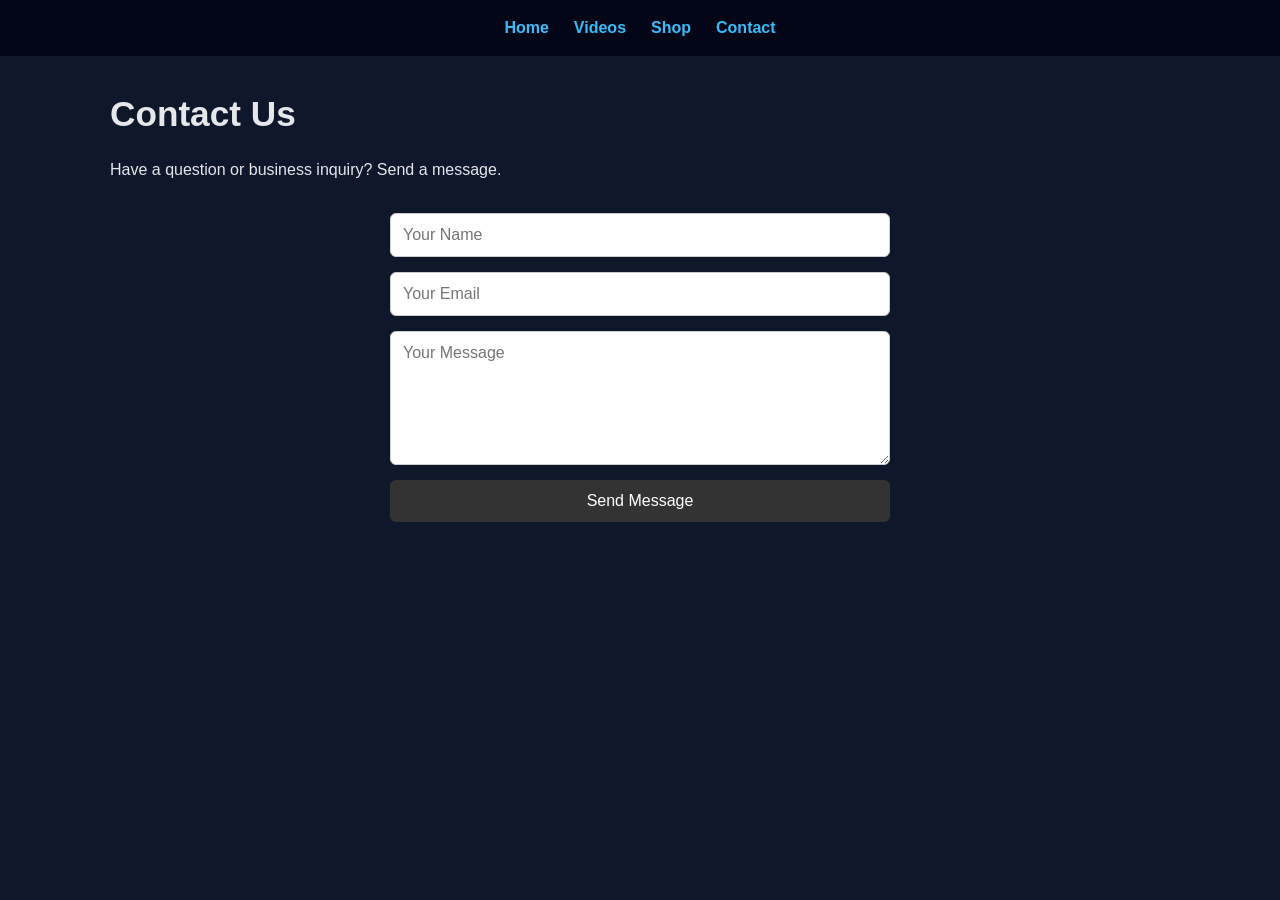
==== contact.html @ 7dd99371 "Add files via upload" ====
<!DOCTYPE html>
<html lang="en">
<head>
  <meta charset="UTF-8">
  <meta name="viewport" content="width=device-width, initial-scale=1.0">
  <title>Contact | TechCraftMStudio</title>

  <!-- CSS -->
  <link rel="stylesheet" href="style.css">
</head>

<body>

  <!-- NAVIGATION -->
  <nav>
    <a href="index.html">Home</a>
    <a href="videos.html">Videos</a>
    <a href="shop.html">Shop</a>
    <a href="contact.html">Contact</a>
  </nav>

  <!-- MAIN CONTENT -->
  <div class="container">
    <h1>Contact Us</h1>
    <p>Have a question or business inquiry? Send a message.</p>

    <form action="https://formsubmit.co/adinadh9yt@gmail.com" method="POST" class="contact-form">

      <!-- REQUIRED -->
      <input type="text" name="name" placeholder="Your Name" required>

      <input type="email" name="email" placeholder="Your Email" required>

      <textarea name="message" placeholder="Your Message" rows="6" required></textarea>

      <!-- OPTIONAL SETTINGS -->
      <input type="hidden" name="_subject" value="New message from TechCraftMStudio">
      <input type="hidden" name="_captcha" value="false">

      <button type="submit">Send Message</button>
    </form>
  </div>

</body>
</html>
---- style.css ----
/* RESET */
* {
  margin: 0;
  padding: 0;
  box-sizing: border-box;
  font-family: Arial, sans-serif;
}

/* BODY */
body {
  background-color: #0f172a;
  color: #e5e7eb;
  line-height: 1.6;
}

/* NAVBAR */
nav {
  background: #020617;
  padding: 15px 20px;
  display: flex;
  justify-content: center;
  gap: 25px;
  position: sticky;
  top: 0;
  z-index: 100;
}

nav a {
  color: #38bdf8;
  text-decoration: none;
  font-weight: bold;
}

nav a:hover {
  color: #ffffff;
}

/* MAIN CONTAINER */
.container {
  max-width: 1100px;
  margin: auto;
  padding: 30px 20px;
}

/* HEADINGS */
h1 {
  font-size: 2.2rem;
  margin-bottom: 15px;
}

h2 {
  margin: 25px 0 10px;
  color: #7dd3fc;
}

/* VIDEOS GRID */
.video-grid {
  display: grid;
  grid-template-columns: repeat(auto-fit, minmax(280px, 1fr));
  gap: 20px;
}

.video-grid iframe {
  width: 100%;
  height: 200px;
  border-radius: 10px;
}

/* SHOP GRID */
.shop-grid {
  display: grid;
  grid-template-columns: repeat(auto-fit, minmax(250px, 1fr));
  gap: 20px;
}

.product {
  background: #020617;
  padding: 15px;
  border-radius: 12px;
  text-align: center;
}

.product img {
  width: 100%;
  border-radius: 10px;
}

.product h3 {
  margin: 10px 0;
}

.product button {
  margin-top: 10px;
  padding: 10px;
  background: #38bdf8;
  border: none;
  border-radius: 6px;
  cursor: pointer;
  font-weight: bold;
}

.product button:hover {
  background: #0ea5e9;
}

/* FOOTER */
footer {
  margin-top: 40px;
  padding: 20px;
  background: #020617;
  text-align: center;
  font-size: 0.9rem;
}

/* MOBILE FIXES */
@media (max-width: 600px) {
  nav {
    flex-direction: column;
    align-items: center;
  }

  h1 {
    font-size: 1.8rem;
  }
}
.contact-form {
  max-width: 500px;
  margin: 30px auto;
  display: flex;
  flex-direction: column;
  gap: 15px;
}

.contact-form input,
.contact-form textarea {
  padding: 12px;
  font-size: 16px;
  border-radius: 6px;
  border: 1px solid #ccc;
}

.contact-form button {
  padding: 12px;
  font-size: 16px;
  background-color: #333;
  color: #fff;
  border: none;
  border-radius: 6px;
  cursor: pointer;
}

.contact-form button:hover {
  background-color: #555;
}
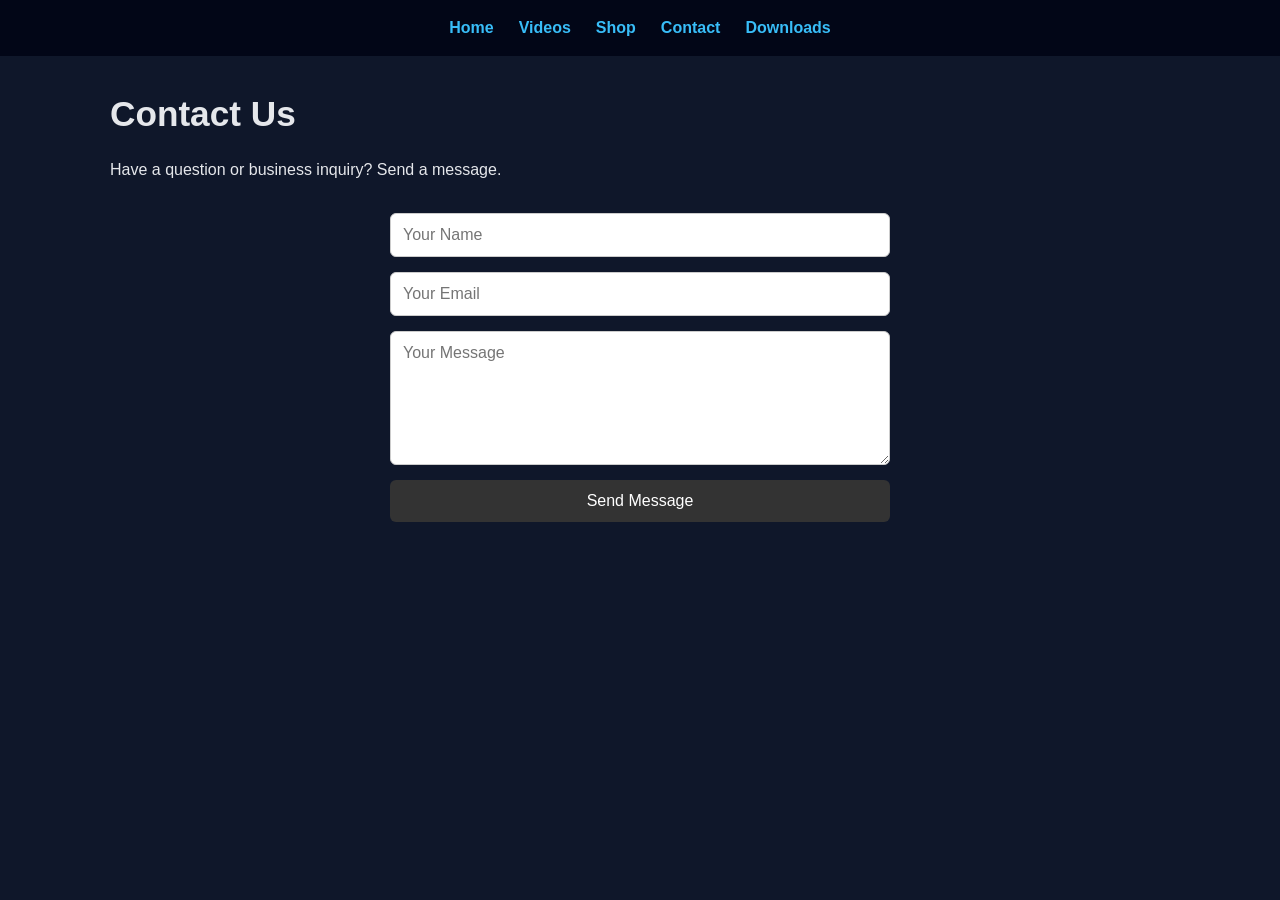
==== commit 111a9d37: "Add files via upload" ====
--- a/contact.html
+++ b/contact.html
@@ -12,12 +12,13 @@
 <body>
 
   <!-- NAVIGATION -->
-  <nav>
-    <a href="index.html">Home</a>
-    <a href="videos.html">Videos</a>
-    <a href="shop.html">Shop</a>
-    <a href="contact.html">Contact</a>
-  </nav>
+ <nav>
+  <a href="index.html">Home</a>
+  <a href="videos.html">Videos</a>
+  <a href="shop.html">Shop</a>
+  <a href="contact.html">Contact</a>
+  <a href="downloads.html">Downloads</a>
+</nav>
 
   <!-- MAIN CONTENT -->
   <div class="container">
--- a/style.css
+++ b/style.css
@@ -151,4 +151,35 @@
 
 .contact-form button:hover {
   background-color: #555;
+}
+.download-list {
+  display: flex;
+  flex-direction: column;
+  gap: 20px;
+  margin-top: 30px;
+}
+
+.download-item {
+  padding: 20px;
+  border: 1px solid #ddd;
+  border-radius: 8px;
+  background: #fafafa;
+}
+
+.download-item h3 {
+  margin-bottom: 5px;
+}
+
+.download-item a {
+  display: inline-block;
+  margin-top: 10px;
+  padding: 10px 16px;
+  background: #333;
+  color: #fff;
+  text-decoration: none;
+  border-radius: 5px;
+}
+
+.download-item a:hover {
+  background: #555;
 }
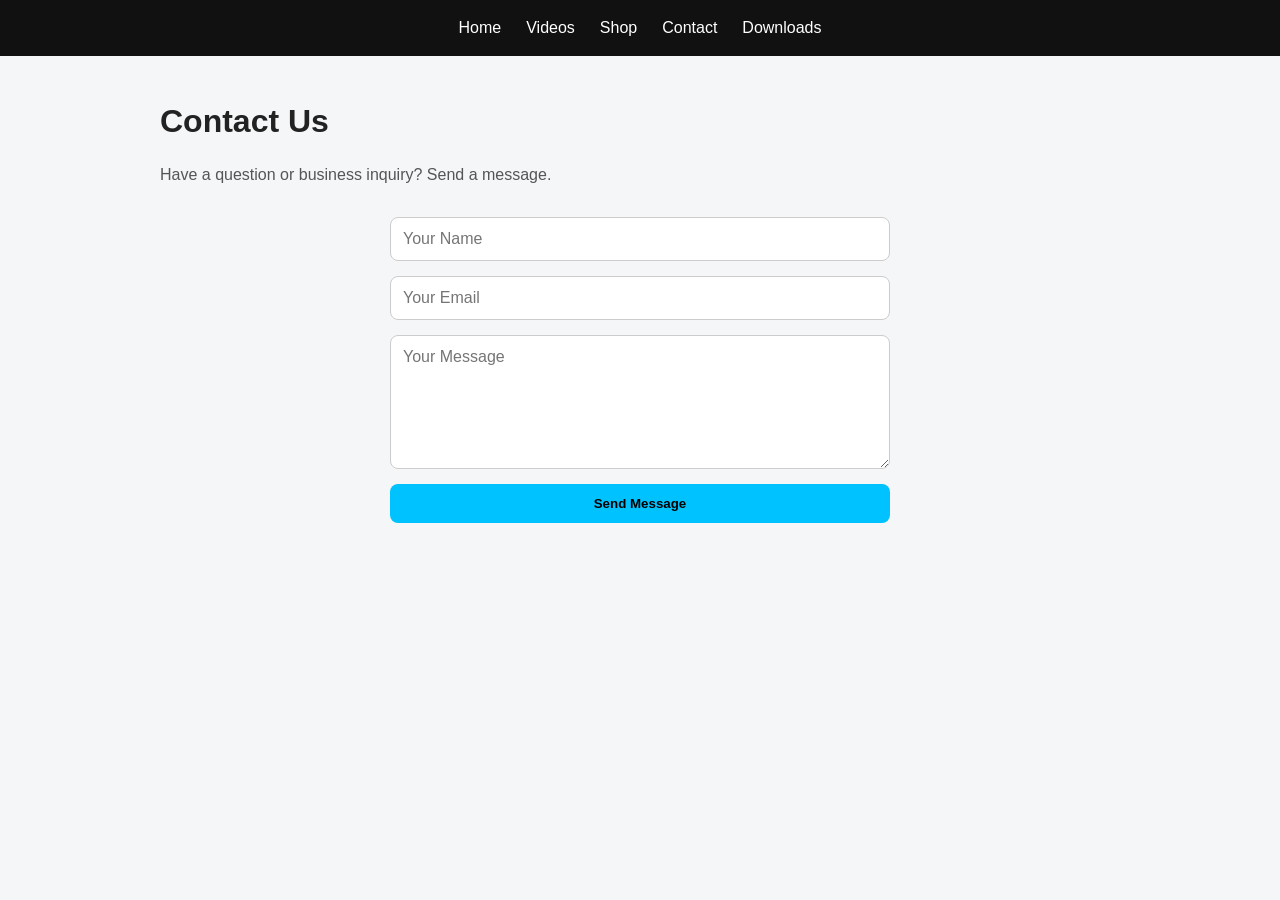
==== commit 68c58d79: "Add files via upload" ====
--- a/contact.html
+++ b/contact.html
@@ -3,10 +3,23 @@
 <head>
   <meta charset="UTF-8">
   <meta name="viewport" content="width=device-width, initial-scale=1.0">
+
   <title>Contact | TechCraftMStudio</title>
+<meta name="description" content="Contact TechCraftMStudio for business inquiries, support, or collaboration.">
+<link rel="icon" href="favicon.png">
 
   <!-- CSS -->
   <link rel="stylesheet" href="style.css">
+
+  <!-- Google Analytics -->
+  <script async src="https://www.googletagmanager.com/gtag/js?id=G-HH2VL53WD1"></script>
+  <script>
+    window.dataLayer = window.dataLayer || [];
+    function gtag(){dataLayer.push(arguments);}
+    gtag('js', new Date());
+
+    gtag('config', 'G-HH2VL53WD1');
+  </script>
 </head>
 
 <body>
--- a/style.css
+++ b/style.css
@@ -3,126 +3,131 @@
   margin: 0;
   padding: 0;
   box-sizing: border-box;
-  font-family: Arial, sans-serif;
+  font-family: Arial, Helvetica, sans-serif;
 }
 
 /* BODY */
 body {
-  background-color: #0f172a;
-  color: #e5e7eb;
+  background-color: #f4f6f8;
+  color: #222;
   line-height: 1.6;
 }
 
 /* NAVBAR */
 nav {
-  background: #020617;
+  background: #111;
   padding: 15px 20px;
   display: flex;
   justify-content: center;
   gap: 25px;
-  position: sticky;
-  top: 0;
-  z-index: 100;
 }
 
 nav a {
-  color: #38bdf8;
+  color: #fff;
   text-decoration: none;
-  font-weight: bold;
+  font-weight: 500;
+  transition: color 0.3s ease;
 }
 
 nav a:hover {
-  color: #ffffff;
+  color: #00c2ff;
 }
 
-/* MAIN CONTAINER */
+/* CONTAINER */
 .container {
-  max-width: 1100px;
-  margin: auto;
-  padding: 30px 20px;
+  max-width: 1000px;
+  margin: 40px auto;
+  padding: 0 20px;
 }
 
 /* HEADINGS */
 h1 {
-  font-size: 2.2rem;
+  font-size: 32px;
   margin-bottom: 15px;
 }
 
-h2 {
-  margin: 25px 0 10px;
-  color: #7dd3fc;
+h3 {
+  margin-bottom: 8px;
 }
 
-/* VIDEOS GRID */
+/* PARAGRAPHS */
+p {
+  margin-bottom: 15px;
+  color: #555;
+}
+
+/* VIDEO GRID */
 .video-grid {
   display: grid;
   grid-template-columns: repeat(auto-fit, minmax(280px, 1fr));
   gap: 20px;
+  margin-top: 30px;
 }
 
 .video-grid iframe {
   width: 100%;
   height: 200px;
   border-radius: 10px;
+  border: none;
 }
 
-/* SHOP GRID */
+/* SHOP */
 .shop-grid {
   display: grid;
-  grid-template-columns: repeat(auto-fit, minmax(250px, 1fr));
-  gap: 20px;
+  grid-template-columns: repeat(auto-fit, minmax(260px, 1fr));
+  gap: 25px;
+  margin-top: 30px;
 }
 
-.product {
-  background: #020617;
-  padding: 15px;
+.product-card {
+  background: #fff;
+  padding: 20px;
   border-radius: 12px;
   text-align: center;
+  transition: transform 0.3s ease, box-shadow 0.3s ease;
 }
 
-.product img {
-  width: 100%;
-  border-radius: 10px;
+.product-card:hover {
+  transform: translateY(-5px);
+  box-shadow: 0 12px 25px rgba(0,0,0,0.12);
 }
 
-.product h3 {
+.product-card img {
+  width: 100%;
+  height: 180px;
+  object-fit: cover;
+  border-radius: 10px;
+  margin-bottom: 10px;
+}
+
+.price {
+  display: block;
+  font-size: 18px;
+  font-weight: bold;
   margin: 10px 0;
 }
 
-.product button {
-  margin-top: 10px;
-  padding: 10px;
-  background: #38bdf8;
+/* BUTTONS */
+button,
+.download-item a,
+.contact-form button {
+  background: #00c2ff;
+  color: #000;
   border: none;
-  border-radius: 6px;
+  padding: 12px 18px;
+  border-radius: 8px;
   cursor: pointer;
   font-weight: bold;
+  transition: background 0.3s ease;
 }
 
-.product button:hover {
-  background: #0ea5e9;
+button:hover,
+.download-item a:hover,
+.contact-form button:hover {
+  background: #0099cc;
 }
 
-/* FOOTER */
-footer {
-  margin-top: 40px;
-  padding: 20px;
-  background: #020617;
-  text-align: center;
-  font-size: 0.9rem;
-}
-
-/* MOBILE FIXES */
-@media (max-width: 600px) {
-  nav {
-    flex-direction: column;
-    align-items: center;
-  }
-
-  h1 {
-    font-size: 1.8rem;
-  }
-}
+/* CONTACT FORM */
 .contact-form {
   max-width: 500px;
   margin: 30px auto;
@@ -134,24 +139,12 @@
 .contact-form input,
 .contact-form textarea {
   padding: 12px;
+  border-radius: 8px;
+  border: 1px solid #ccc;
   font-size: 16px;
-  border-radius: 6px;
-  border: 1px solid #ccc;
 }
 
-.contact-form button {
-  padding: 12px;
-  font-size: 16px;
-  background-color: #333;
-  color: #fff;
-  border: none;
-  border-radius: 6px;
-  cursor: pointer;
-}
-
-.contact-form button:hover {
-  background-color: #555;
-}
+/* DOWNLOADS */
 .download-list {
   display: flex;
   flex-direction: column;
@@ -160,26 +153,29 @@
 }
 
 .download-item {
+  background: #fff;
   padding: 20px;
-  border: 1px solid #ddd;
-  border-radius: 8px;
-  background: #fafafa;
+  border-radius: 12px;
+  transition: box-shadow 0.3s ease;
 }
 
-.download-item h3 {
-  margin-bottom: 5px;
+.download-item:hover {
+  box-shadow: 0 10px 20px rgba(0,0,0,0.1);
 }
 
-.download-item a {
-  display: inline-block;
-  margin-top: 10px;
-  padding: 10px 16px;
-  background: #333;
-  color: #fff;
-  text-decoration: none;
-  border-radius: 5px;
+/* MOBILE */
+@media (max-width: 600px) {
+  nav {
+    flex-wrap: wrap;
+    gap: 15px;
+  }
+
+  h1 {
+    font-size: 26px;
+  }
 }
-
-.download-item a:hover {
-  background: #555;
+.youtube-subscribe iframe {
+  width: 200px;
+  height: 50px;
+  border: none;
 }
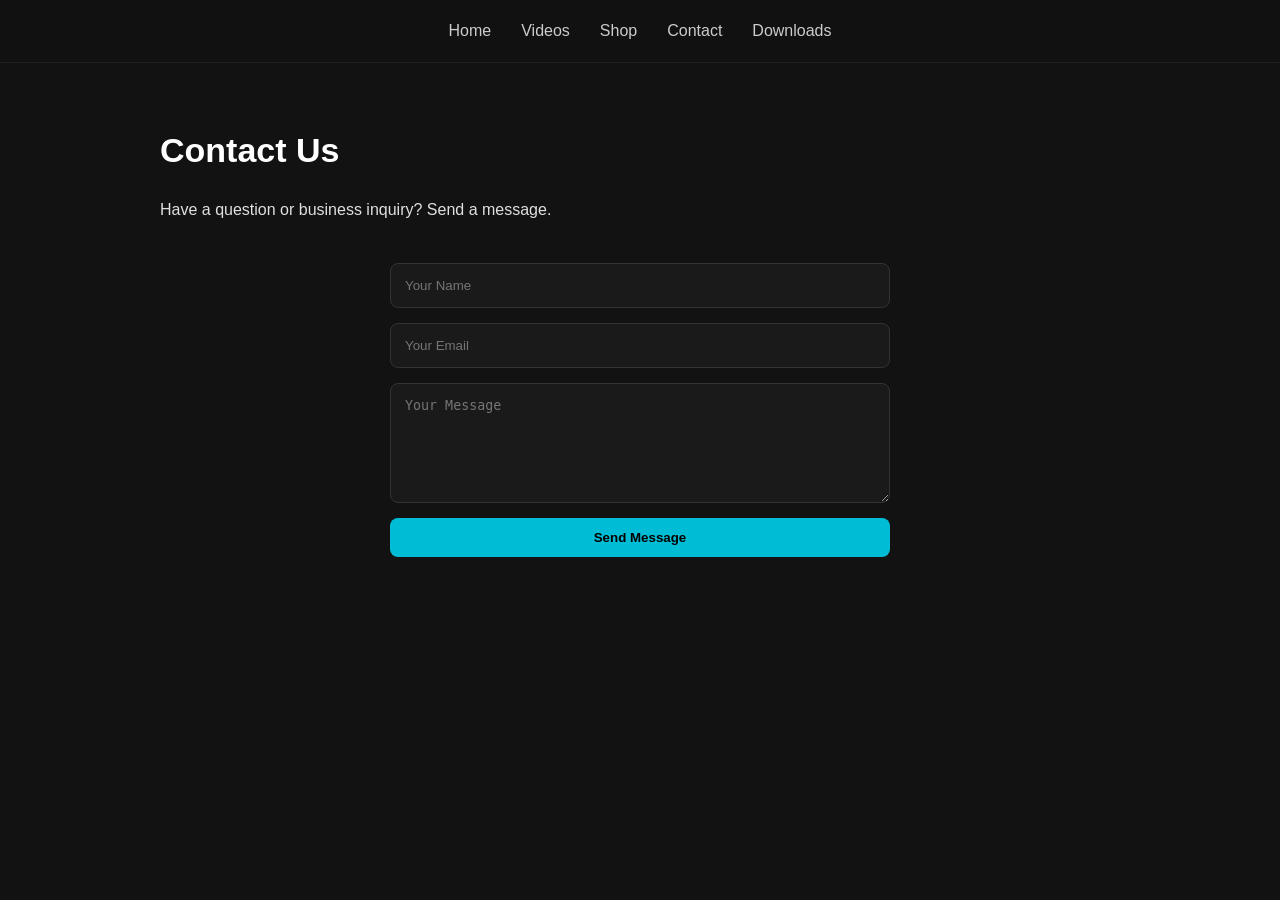
==== commit 88ef69a8: "Add files via upload" ====
--- a/contact.html
+++ b/contact.html
@@ -54,6 +54,28 @@
       <button type="submit">Send Message</button>
     </form>
   </div>
+<script>
+  // Fade in when page loads
+  window.addEventListener("load", function () {
+    document.body.classList.add("page-loaded");
+  });
 
+  // Fade out when clicking navigation links
+  document.querySelectorAll("nav a").forEach(link => {
+    link.addEventListener("click", function (e) {
+      const target = this.getAttribute("href");
+
+      if (target.includes(".html")) {
+        e.preventDefault();
+        document.body.classList.remove("page-loaded");
+        document.body.classList.add("fade-out");
+
+        setTimeout(() => {
+          window.location.href = target;
+        }, 300);
+      }
+    });
+  });
+</script>
 </body>
 </html>
--- a/style.css
+++ b/style.css
@@ -1,77 +1,136 @@
-/* RESET */
+/* ===============================
+   GLOBAL RESET
+================================ */
+
 * {
   margin: 0;
   padding: 0;
   box-sizing: border-box;
+}
+
+body {
+  background: #121212;
+  color: #eaeaea;
   font-family: Arial, Helvetica, sans-serif;
-}
-
-/* BODY */
-body {
-  background-color: #f4f6f8;
-  color: #222;
   line-height: 1.6;
 }
 
-/* NAVBAR */
+/* ===============================
+   NAVIGATION
+================================ */
+
 nav {
   background: #111;
-  padding: 15px 20px;
+  padding: 18px 20px;
   display: flex;
   justify-content: center;
-  gap: 25px;
+  gap: 30px;
+  border-bottom: 1px solid #1f1f1f;
 }
 
 nav a {
-  color: #fff;
+  color: #ccc;
   text-decoration: none;
   font-weight: 500;
-  transition: color 0.3s ease;
+  transition: 0.3s;
 }
 
 nav a:hover {
-  color: #00c2ff;
-}
-
-/* CONTAINER */
+  color: #00bcd4;
+}
+
+/* ===============================
+   CONTAINER
+================================ */
+
 .container {
   max-width: 1000px;
-  margin: 40px auto;
+  margin: 60px auto;
   padding: 0 20px;
 }
 
-/* HEADINGS */
+/* ===============================
+   TEXT SYSTEM
+================================ */
+
 h1 {
-  font-size: 32px;
+  font-size: 34px;
+  margin-bottom: 20px;
+  color: #ffffff;
+}
+
+h2 {
+  font-size: 26px;
   margin-bottom: 15px;
+  color: #ffffff;
 }
 
 h3 {
-  margin-bottom: 8px;
-}
-
-/* PARAGRAPHS */
+  margin-bottom: 10px;
+  color: #ffffff;
+}
+
 p {
   margin-bottom: 15px;
-  color: #555;
-}
-
-/* VIDEO GRID */
+  color: #e0e0e0;
+}
+
+small {
+  color: #bdbdbd;
+}
+
+/* ===============================
+   VIDEO GRID
+================================ */
+
 .video-grid {
   display: grid;
   grid-template-columns: repeat(auto-fit, minmax(280px, 1fr));
-  gap: 20px;
+  gap: 25px;
   margin-top: 30px;
 }
 
 .video-grid iframe {
   width: 100%;
-  height: 200px;
-  border-radius: 10px;
+  height: 220px;
+  border-radius: 12px;
   border: none;
-}
-
-/* SHOP */
+  transition: 0.3s;
+}
+
+.video-grid iframe:hover {
+  transform: scale(1.03);
+}
+
+/* ===============================
+   DOWNLOAD SECTION
+================================ */
+
+.download-list {
+  display: flex;
+  flex-direction: column;
+  gap: 25px;
+  margin-top: 30px;
+}
+
+.download-item {
+  background: #1a1a1a;
+  padding: 25px;
+  border-radius: 14px;
+  border: 1px solid #222;
+  transition: 0.3s;
+}
+
+.download-item:hover {
+  transform: translateY(-5px);
+  box-shadow: 0 10px 25px rgba(0, 188, 212, 0.15);
+  border-color: #00bcd4;
+}
+
+/* ===============================
+   SHOP (IN PROGRESS)
+================================ */
+
 .shop-grid {
   display: grid;
   grid-template-columns: repeat(auto-fit, minmax(260px, 1fr));
@@ -80,16 +139,17 @@
 }
 
 .product-card {
-  background: #fff;
+  background: #1a1a1a;
   padding: 20px;
-  border-radius: 12px;
+  border-radius: 14px;
   text-align: center;
-  transition: transform 0.3s ease, box-shadow 0.3s ease;
+  border: 1px solid #222;
+  transition: 0.3s;
 }
 
 .product-card:hover {
   transform: translateY(-5px);
-  box-shadow: 0 12px 25px rgba(0,0,0,0.12);
+  box-shadow: 0 10px 25px rgba(0, 188, 212, 0.15);
 }
 
 .product-card img {
@@ -97,7 +157,7 @@
   height: 180px;
   object-fit: cover;
   border-radius: 10px;
-  margin-bottom: 10px;
+  margin-bottom: 15px;
 }
 
 .price {
@@ -107,30 +167,39 @@
   margin: 10px 0;
 }
 
-/* BUTTONS */
+/* ===============================
+   BUTTON SYSTEM
+================================ */
+
 button,
 .download-item a,
-.contact-form button {
-  background: #00c2ff;
+.download-btn {
+  background: #00bcd4;
   color: #000;
+  padding: 12px 18px;
   border: none;
-  padding: 12px 18px;
   border-radius: 8px;
   cursor: pointer;
   font-weight: bold;
-  transition: background 0.3s ease;
+  transition: 0.3s;
+  text-decoration: none;
+  display: inline-block;
 }
 
 button:hover,
 .download-item a:hover,
-.contact-form button:hover {
-  background: #0099cc;
-}
-
-/* CONTACT FORM */
+.download-btn:hover {
+  background: #26c6da;
+  transform: translateY(-2px);
+}
+
+/* ===============================
+   CONTACT FORM
+================================ */
+
 .contact-form {
   max-width: 500px;
-  margin: 30px auto;
+  margin: 40px auto;
   display: flex;
   flex-direction: column;
   gap: 15px;
@@ -138,32 +207,17 @@
 
 .contact-form input,
 .contact-form textarea {
-  padding: 12px;
+  padding: 14px;
   border-radius: 8px;
-  border: 1px solid #ccc;
-  font-size: 16px;
-}
-
-/* DOWNLOADS */
-.download-list {
-  display: flex;
-  flex-direction: column;
-  gap: 20px;
-  margin-top: 30px;
-}
-
-.download-item {
-  background: #fff;
-  padding: 20px;
-  border-radius: 12px;
-  transition: box-shadow 0.3s ease;
-}
-
-.download-item:hover {
-  box-shadow: 0 10px 20px rgba(0,0,0,0.1);
-}
-
-/* MOBILE */
+  border: 1px solid #333;
+  background: #1a1a1a;
+  color: white;
+}
+
+/* ===============================
+   MOBILE
+================================ */
+
 @media (max-width: 600px) {
   nav {
     flex-wrap: wrap;
@@ -174,8 +228,126 @@
     font-size: 26px;
   }
 }
-.youtube-subscribe iframe {
-  width: 200px;
-  height: 50px;
-  border: none;
+/* ===============================
+   SCROLL REVEAL ANIMATION
+================================ */
+
+.reveal {
+  opacity: 0;
+  transform: translateY(60px);
+  transition: all 0.8s ease;
+}
+
+.reveal.active {
+  opacity: 1;
+  transform: translateY(0);
+}
+/* ===============================
+   SECTION DIVIDERS
+================================ */
+
+.section-dark {
+  background: #121212;
+  padding: 80px 0;
+}
+
+.section-light {
+  background: #161616;
+  padding: 80px 0;
+}
+/* ===============================
+   PRELOADER
+================================ */
+
+#preloader {
+  position: fixed;
+  width: 100%;
+  height: 100%;
+  background: #0f0f0f;
+  display: flex;
+  justify-content: center;
+  align-items: center;
+  z-index: 9999;
+  overflow: hidden;
+  transition: transform 1s ease, opacity 1s ease;
+}
+
+.loader-content {
+  text-align: center;
+}
+
+.loader-logo {
+  color: white;
+  margin-top: 20px;
+  font-size: 28px;
+  letter-spacing: 2px;
+  animation: fadeInLogo 1.5s ease forwards;
+}
+
+/* Animated Blocks */
+
+.blocks {
+  display: flex;
+  gap: 10px;
+  justify-content: center;
+}
+
+.blocks span {
+  width: 20px;
+  height: 20px;
+  background: #00bcd4;
+  animation: blockMove 1.2s infinite alternate;
+}
+
+.blocks span:nth-child(2) {
+  animation-delay: 0.2s;
+}
+.blocks span:nth-child(3) {
+  animation-delay: 0.4s;
+}
+.blocks span:nth-child(4) {
+  animation-delay: 0.6s;
+}
+
+@keyframes blockMove {
+  from {
+    transform: translateY(0px);
+  }
+  to {
+    transform: translateY(-20px);
+  }
+}
+
+@keyframes fadeInLogo {
+  from {
+    opacity: 0;
+    transform: translateY(10px);
+  }
+  to {
+    opacity: 1;
+    transform: translateY(0);
+  }
+}
+
+/* Hide animation */
+
+.preloader-hide {
+  transform: translateY(-100%);
+  opacity: 0;
+}
+/* ===============================
+   PAGE TRANSITION
+================================ */
+
+body {
+  opacity: 0;
+  transition: opacity 0.4s ease;
+}
+
+body.page-loaded {
+  opacity: 1;
+}
+
+.fade-out {
+  opacity: 0 !important;
 }
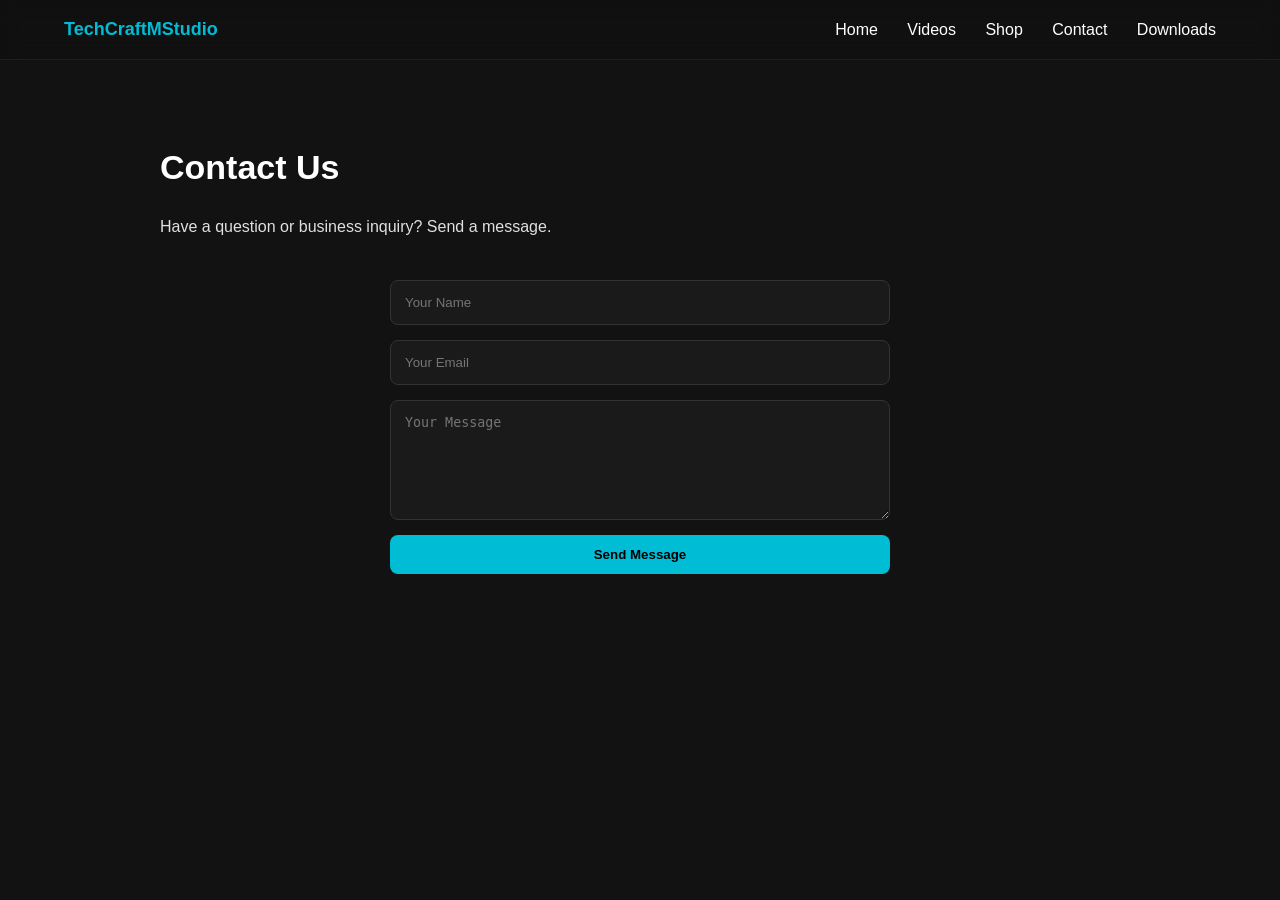
==== commit 375f136c: "Add files via upload" ====
--- a/contact.html
+++ b/contact.html
@@ -25,13 +25,20 @@
 <body>
 
   <!-- NAVIGATION -->
- <nav>
-  <a href="index.html">Home</a>
-  <a href="videos.html">Videos</a>
-  <a href="shop.html">Shop</a>
-  <a href="contact.html">Contact</a>
-  <a href="downloads.html">Downloads</a>
+<nav id="navbar">
+  <div class="nav-inner">
+    <div class="logo">TechCraftMStudio</div>
+    <div class="nav-links">
+      <a href="index.html">Home</a>
+      <a href="videos.html">Videos</a>
+      <a href="shop.html">Shop</a>
+      <a href="contact.html">Contact</a>
+      <a href="downloads.html">Downloads</a>
+    </div>
+  </div>
 </nav>
+
+<div id="scroll-progress"></div>
 
   <!-- MAIN CONTENT -->
   <div class="container">
--- a/style.css
+++ b/style.css
@@ -234,8 +234,9 @@
 
 .reveal {
   opacity: 0;
-  transform: translateY(60px);
-  transition: all 0.8s ease;
+  transform: translateY(80px);
+  transition: opacity 0.8s ease, transform 0.8s ease;
+  will-change: opacity, transform;
 }
 
 .reveal.active {
@@ -350,4 +351,84 @@
 
 .fade-out {
   opacity: 0 !important;
+}
+/* ===============================
+   GLASS NAVIGATION
+================================ */
+
+#navbar {
+  position: fixed;
+  width: 100%;
+  top: 0;
+  left: 0;
+  padding: 15px 0;
+  background: rgba(15, 15, 15, 0.6);
+  backdrop-filter: blur(10px);
+  z-index: 1000;
+  transition: all 0.3s ease;
+}
+
+.nav-inner {
+  width: 90%;
+  max-width: 1200px;
+  margin: auto;
+  display: flex;
+  justify-content: space-between;
+  align-items: center;
+}
+
+.logo {
+  font-weight: bold;
+  font-size: 18px;
+  color: #00bcd4;
+}
+
+.nav-links a {
+  margin-left: 25px;
+  text-decoration: none;
+  color: #ffffff;
+  position: relative;
+  transition: 0.3s;
+}
+
+.nav-links a::after {
+  content: "";
+  position: absolute;
+  width: 0%;
+  height: 2px;
+  bottom: -4px;
+  left: 0;
+  background: #00bcd4;
+  transition: 0.3s;
+}
+
+.nav-links a:hover::after {
+  width: 100%;
+}
+
+.nav-links a:hover {
+  color: #00bcd4;
+}
+
+/* Nav shadow when scrolling */
+.nav-scrolled {
+  background: rgba(15, 15, 15, 0.9);
+  box-shadow: 0 5px 20px rgba(0,0,0,0.4);
+}
+
+/* ===============================
+   SCROLL PROGRESS BAR
+================================ */
+
+#scroll-progress {
+  position: fixed;
+  top: 0;
+  left: 0;
+  height: 3px;
+  width: 0%;
+  background: #00bcd4;
+  z-index: 2000;
+}
+body {
+  padding-top: 80px;
 }
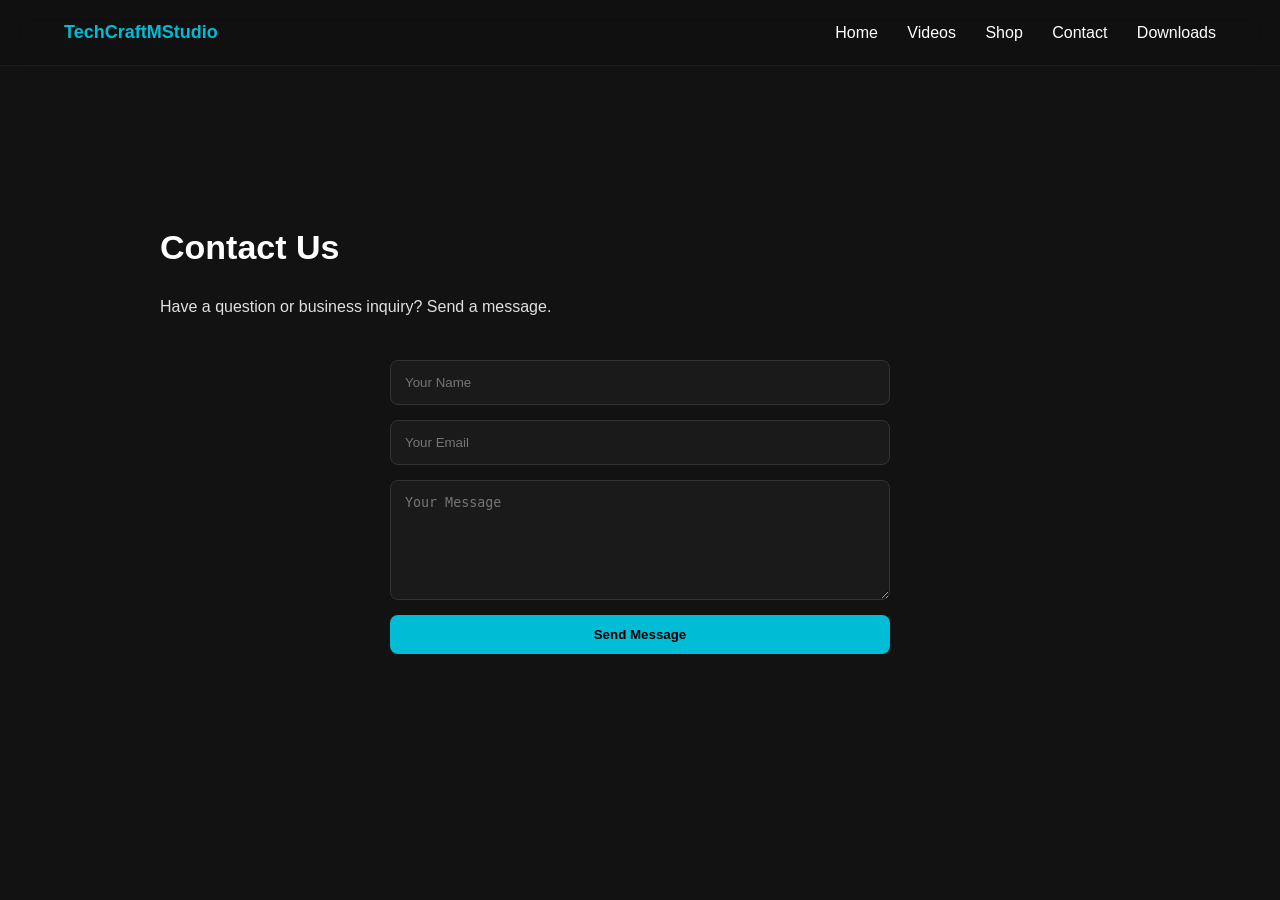
==== commit 239f7d51: "Add files via upload" ====
--- a/contact.html
+++ b/contact.html
@@ -5,8 +5,8 @@
   <meta name="viewport" content="width=device-width, initial-scale=1.0">
 
   <title>Contact | TechCraftMStudio</title>
-<meta name="description" content="Contact TechCraftMStudio for business inquiries, support, or collaboration.">
-<link rel="icon" href="favicon.png">
+  <meta name="description" content="Contact TechCraftMStudio for business inquiries, support, or collaboration.">
+  <link rel="icon" href="favicon.png">
 
   <!-- CSS -->
   <link rel="stylesheet" href="style.css">
@@ -17,7 +17,6 @@
     window.dataLayer = window.dataLayer || [];
     function gtag(){dataLayer.push(arguments);}
     gtag('js', new Date());
-
     gtag('config', 'G-HH2VL53WD1');
   </script>
 </head>
@@ -25,64 +24,110 @@
 <body>
 
   <!-- NAVIGATION -->
-<nav id="navbar">
-  <div class="nav-inner">
-    <div class="logo">TechCraftMStudio</div>
-    <div class="nav-links">
-      <a href="index.html">Home</a>
-      <a href="videos.html">Videos</a>
-      <a href="shop.html">Shop</a>
-      <a href="contact.html">Contact</a>
-      <a href="downloads.html">Downloads</a>
+  <nav id="navbar">
+    <div class="nav-inner">
+      <div class="logo">TechCraftMStudio</div>
+      <div class="nav-links">
+        <a href="index.html">Home</a>
+        <a href="videos.html">Videos</a>
+        <a href="shop.html">Shop</a>
+        <a href="contact.html">Contact</a>
+        <a href="downloads.html">Downloads</a>
+      </div>
     </div>
-  </div>
-</nav>
+  </nav>
 
-<div id="scroll-progress"></div>
+  <div id="scroll-progress"></div>
 
   <!-- MAIN CONTENT -->
-  <div class="container">
-    <h1>Contact Us</h1>
-    <p>Have a question or business inquiry? Send a message.</p>
+  <section class="section-dark">
+    <div class="container reveal">
+      <h1>Contact Us</h1>
+      <p>Have a question or business inquiry? Send a message.</p>
 
-    <form action="https://formsubmit.co/adinadh9yt@gmail.com" method="POST" class="contact-form">
+      <form action="https://formsubmit.co/adinadh9yt@gmail.com" method="POST" class="contact-form">
 
-      <!-- REQUIRED -->
-      <input type="text" name="name" placeholder="Your Name" required>
+        <input type="text" name="name" placeholder="Your Name" required>
+        <input type="email" name="email" placeholder="Your Email" required>
+        <textarea name="message" placeholder="Your Message" rows="6" required></textarea>
 
-      <input type="email" name="email" placeholder="Your Email" required>
+        <input type="hidden" name="_subject" value="New message from TechCraftMStudio">
+        <input type="hidden" name="_captcha" value="false">
 
-      <textarea name="message" placeholder="Your Message" rows="6" required></textarea>
+        <button type="submit">Send Message</button>
+      </form>
+    </div>
+  </section>
 
-      <!-- OPTIONAL SETTINGS -->
-      <input type="hidden" name="_subject" value="New message from TechCraftMStudio">
-      <input type="hidden" name="_captcha" value="false">
+  <!-- SCRIPTS -->
+  <script>
+    window.addEventListener("DOMContentLoaded", function () {
 
-      <button type="submit">Send Message</button>
-    </form>
-  </div>
-<script>
-  // Fade in when page loads
-  window.addEventListener("load", function () {
-    document.body.classList.add("page-loaded");
-  });
+      /* =========================
+         PAGE FADE IN
+      ========================== */
+      document.body.classList.add("page-loaded");
 
-  // Fade out when clicking navigation links
-  document.querySelectorAll("nav a").forEach(link => {
-    link.addEventListener("click", function (e) {
-      const target = this.getAttribute("href");
+      /* =========================
+         SAFE NAV TRANSITION
+      ========================== */
+      document.querySelectorAll(".nav-links a").forEach(link => {
+        link.addEventListener("click", function (e) {
+          const target = this.getAttribute("href");
 
-      if (target.includes(".html")) {
-        e.preventDefault();
-        document.body.classList.remove("page-loaded");
-        document.body.classList.add("fade-out");
+          if (target && target.includes(".html")) {
+            e.preventDefault();
+            document.body.classList.remove("page-loaded");
 
-        setTimeout(() => {
-          window.location.href = target;
-        }, 300);
+            setTimeout(() => {
+              window.location.href = target;
+            }, 250);
+          }
+        });
+      });
+
+      /* =========================
+         SCROLL PROGRESS + NAV EFFECT
+      ========================== */
+      const navbar = document.getElementById("navbar");
+      const progressBar = document.getElementById("scroll-progress");
+
+      window.addEventListener("scroll", function () {
+
+        if (window.scrollY > 50) {
+          navbar.classList.add("nav-scrolled");
+        } else {
+          navbar.classList.remove("nav-scrolled");
+        }
+
+        let scrollTop = document.documentElement.scrollTop;
+        let scrollHeight = document.documentElement.scrollHeight - document.documentElement.clientHeight;
+        let progress = (scrollTop / scrollHeight) * 100;
+        progressBar.style.width = progress + "%";
+      });
+
+      /* =========================
+         SCROLL REVEAL
+      ========================== */
+      function revealElements() {
+        const reveals = document.querySelectorAll('.reveal');
+
+        reveals.forEach((element) => {
+          const windowHeight = window.innerHeight;
+          const elementTop = element.getBoundingClientRect().top;
+          const revealPoint = 100;
+
+          if (elementTop < windowHeight - revealPoint) {
+            element.classList.add("active");
+          }
+        });
       }
+
+      revealElements();
+      window.addEventListener("scroll", revealElements);
+
     });
-  });
-</script>
+  </script>
+
 </body>
 </html>
--- a/style.css
+++ b/style.css
@@ -6,6 +6,10 @@
   margin: 0;
   padding: 0;
   box-sizing: border-box;
+}
+
+html {
+  scroll-behavior: smooth;
 }
 
 body {
@@ -13,30 +17,101 @@
   color: #eaeaea;
   font-family: Arial, Helvetica, sans-serif;
   line-height: 1.6;
-}
-
-/* ===============================
-   NAVIGATION
-================================ */
-
-nav {
-  background: #111;
-  padding: 18px 20px;
-  display: flex;
-  justify-content: center;
-  gap: 30px;
-  border-bottom: 1px solid #1f1f1f;
-}
-
-nav a {
-  color: #ccc;
+
+  /* Page transition */
+  opacity: 0;
+  transition: opacity 0.4s ease;
+
+  /* Space for fixed navbar */
+  padding-top: 80px;
+}
+
+body.page-loaded {
+  opacity: 1;
+}
+
+.fade-out {
+  opacity: 0 !important;
+}
+
+/* ===============================
+   GLASS NAVIGATION
+================================ */
+
+#navbar {
+  position: fixed;
+  width: 100%;
+  top: 0;
+  left: 0;
+  padding: 18px 0;
+  background: rgba(15, 15, 15, 0.6);
+  backdrop-filter: blur(12px);
+  z-index: 1000;
+  transition: all 0.3s ease;
+  border-bottom: 1px solid rgba(255,255,255,0.05);
+}
+
+.nav-inner {
+  width: 90%;
+  max-width: 1200px;
+  margin: auto;
+  display: flex;
+  justify-content: space-between;
+  align-items: center;
+}
+
+.logo {
+  font-weight: bold;
+  font-size: 18px;
+  color: #00bcd4;
+}
+
+.nav-links a {
+  margin-left: 25px;
   text-decoration: none;
+  color: #ffffff;
   font-weight: 500;
-  transition: 0.3s;
-}
-
-nav a:hover {
+  position: relative;
+  transition: 0.3s;
+}
+
+.nav-links a::after {
+  content: "";
+  position: absolute;
+  width: 0%;
+  height: 2px;
+  bottom: -5px;
+  left: 0;
+  background: #00bcd4;
+  transition: 0.3s ease;
+}
+
+.nav-links a:hover {
   color: #00bcd4;
+}
+
+.nav-links a:hover::after {
+  width: 100%;
+}
+
+.nav-scrolled {
+  background: rgba(15, 15, 15, 0.9);
+  box-shadow: 0 5px 20px rgba(0,0,0,0.4);
+}
+
+/* ===============================
+   SCROLL PROGRESS BAR
+================================ */
+
+#scroll-progress {
+  position: fixed;
+  top: 0;
+  left: 0;
+  height: 3px;
+  width: 0%;
+  background: #00bcd4;
+  z-index: 1;
+  pointer-events: none;
 }
 
 /* ===============================
@@ -77,6 +152,59 @@
 
 small {
   color: #bdbdbd;
+}
+
+/* ===============================
+   HERO SECTION
+================================ */
+
+.hero {
+  height: 100vh;
+  display: flex;
+  justify-content: center;
+  align-items: center;
+  text-align: center;
+  background: radial-gradient(circle at top, #1f1f1f 0%, #121212 60%);
+}
+
+.hero-content h1 {
+  font-size: 48px;
+  margin-bottom: 20px;
+}
+
+.hero-content p {
+  font-size: 18px;
+  margin-bottom: 30px;
+  color: #9adfe8;
+}
+
+/* ===============================
+   SECTION DIVIDERS
+================================ */
+
+.section-dark {
+  background: #121212;
+  padding: 80px 0;
+}
+
+.section-light {
+  background: #161616;
+  padding: 80px 0;
+}
+
+/* ===============================
+   SCROLL REVEAL
+================================ */
+
+.reveal {
+  opacity: 0;
+  transform: translateY(80px);
+  transition: opacity 0.8s ease, transform 0.8s ease;
+}
+
+.reveal.active {
+  opacity: 1;
+  transform: translateY(0);
 }
 
 /* ===============================
@@ -128,7 +256,7 @@
 }
 
 /* ===============================
-   SHOP (IN PROGRESS)
+   SHOP GRID
 ================================ */
 
 .shop-grid {
@@ -215,220 +343,44 @@
 }
 
 /* ===============================
+   PRELOADER
+================================ */
+
+#preloader {
+  position: fixed;
+  width: 100%;
+  height: 100%;
+  background: #0f0f0f;
+  display: flex;
+  justify-content: center;
+  align-items: center;
+  z-index: 9999;
+  transition: transform 1s ease, opacity 1s ease;
+}
+
+.preloader-hide {
+  transform: translateY(-100%);
+  opacity: 0;
+}
+
+/* ===============================
    MOBILE
 ================================ */
 
-@media (max-width: 600px) {
-  nav {
-    flex-wrap: wrap;
-    gap: 15px;
+@media (max-width: 768px) {
+  .nav-inner {
+    flex-direction: column;
+  }
+
+  .nav-links {
+    margin-top: 10px;
+  }
+
+  .nav-links a {
+    margin-left: 15px;
   }
 
   h1 {
     font-size: 26px;
   }
-}
-/* ===============================
-   SCROLL REVEAL ANIMATION
-================================ */
-
-.reveal {
-  opacity: 0;
-  transform: translateY(80px);
-  transition: opacity 0.8s ease, transform 0.8s ease;
-  will-change: opacity, transform;
-}
-
-.reveal.active {
-  opacity: 1;
-  transform: translateY(0);
-}
-/* ===============================
-   SECTION DIVIDERS
-================================ */
-
-.section-dark {
-  background: #121212;
-  padding: 80px 0;
-}
-
-.section-light {
-  background: #161616;
-  padding: 80px 0;
-}
-/* ===============================
-   PRELOADER
-================================ */
-
-#preloader {
-  position: fixed;
-  width: 100%;
-  height: 100%;
-  background: #0f0f0f;
-  display: flex;
-  justify-content: center;
-  align-items: center;
-  z-index: 9999;
-  overflow: hidden;
-  transition: transform 1s ease, opacity 1s ease;
-}
-
-.loader-content {
-  text-align: center;
-}
-
-.loader-logo {
-  color: white;
-  margin-top: 20px;
-  font-size: 28px;
-  letter-spacing: 2px;
-  animation: fadeInLogo 1.5s ease forwards;
-}
-
-/* Animated Blocks */
-
-.blocks {
-  display: flex;
-  gap: 10px;
-  justify-content: center;
-}
-
-.blocks span {
-  width: 20px;
-  height: 20px;
-  background: #00bcd4;
-  animation: blockMove 1.2s infinite alternate;
-}
-
-.blocks span:nth-child(2) {
-  animation-delay: 0.2s;
-}
-.blocks span:nth-child(3) {
-  animation-delay: 0.4s;
-}
-.blocks span:nth-child(4) {
-  animation-delay: 0.6s;
-}
-
-@keyframes blockMove {
-  from {
-    transform: translateY(0px);
-  }
-  to {
-    transform: translateY(-20px);
-  }
-}
-
-@keyframes fadeInLogo {
-  from {
-    opacity: 0;
-    transform: translateY(10px);
-  }
-  to {
-    opacity: 1;
-    transform: translateY(0);
-  }
-}
-
-/* Hide animation */
-
-.preloader-hide {
-  transform: translateY(-100%);
-  opacity: 0;
-}
-/* ===============================
-   PAGE TRANSITION
-================================ */
-
-body {
-  opacity: 0;
-  transition: opacity 0.4s ease;
-}
-
-body.page-loaded {
-  opacity: 1;
-}
-
-.fade-out {
-  opacity: 0 !important;
-}
-/* ===============================
-   GLASS NAVIGATION
-================================ */
-
-#navbar {
-  position: fixed;
-  width: 100%;
-  top: 0;
-  left: 0;
-  padding: 15px 0;
-  background: rgba(15, 15, 15, 0.6);
-  backdrop-filter: blur(10px);
-  z-index: 1000;
-  transition: all 0.3s ease;
-}
-
-.nav-inner {
-  width: 90%;
-  max-width: 1200px;
-  margin: auto;
-  display: flex;
-  justify-content: space-between;
-  align-items: center;
-}
-
-.logo {
-  font-weight: bold;
-  font-size: 18px;
-  color: #00bcd4;
-}
-
-.nav-links a {
-  margin-left: 25px;
-  text-decoration: none;
-  color: #ffffff;
-  position: relative;
-  transition: 0.3s;
-}
-
-.nav-links a::after {
-  content: "";
-  position: absolute;
-  width: 0%;
-  height: 2px;
-  bottom: -4px;
-  left: 0;
-  background: #00bcd4;
-  transition: 0.3s;
-}
-
-.nav-links a:hover::after {
-  width: 100%;
-}
-
-.nav-links a:hover {
-  color: #00bcd4;
-}
-
-/* Nav shadow when scrolling */
-.nav-scrolled {
-  background: rgba(15, 15, 15, 0.9);
-  box-shadow: 0 5px 20px rgba(0,0,0,0.4);
-}
-
-/* ===============================
-   SCROLL PROGRESS BAR
-================================ */
-
-#scroll-progress {
-  position: fixed;
-  top: 0;
-  left: 0;
-  height: 3px;
-  width: 0%;
-  background: #00bcd4;
-  z-index: 2000;
-}
-body {
-  padding-top: 80px;
 }
